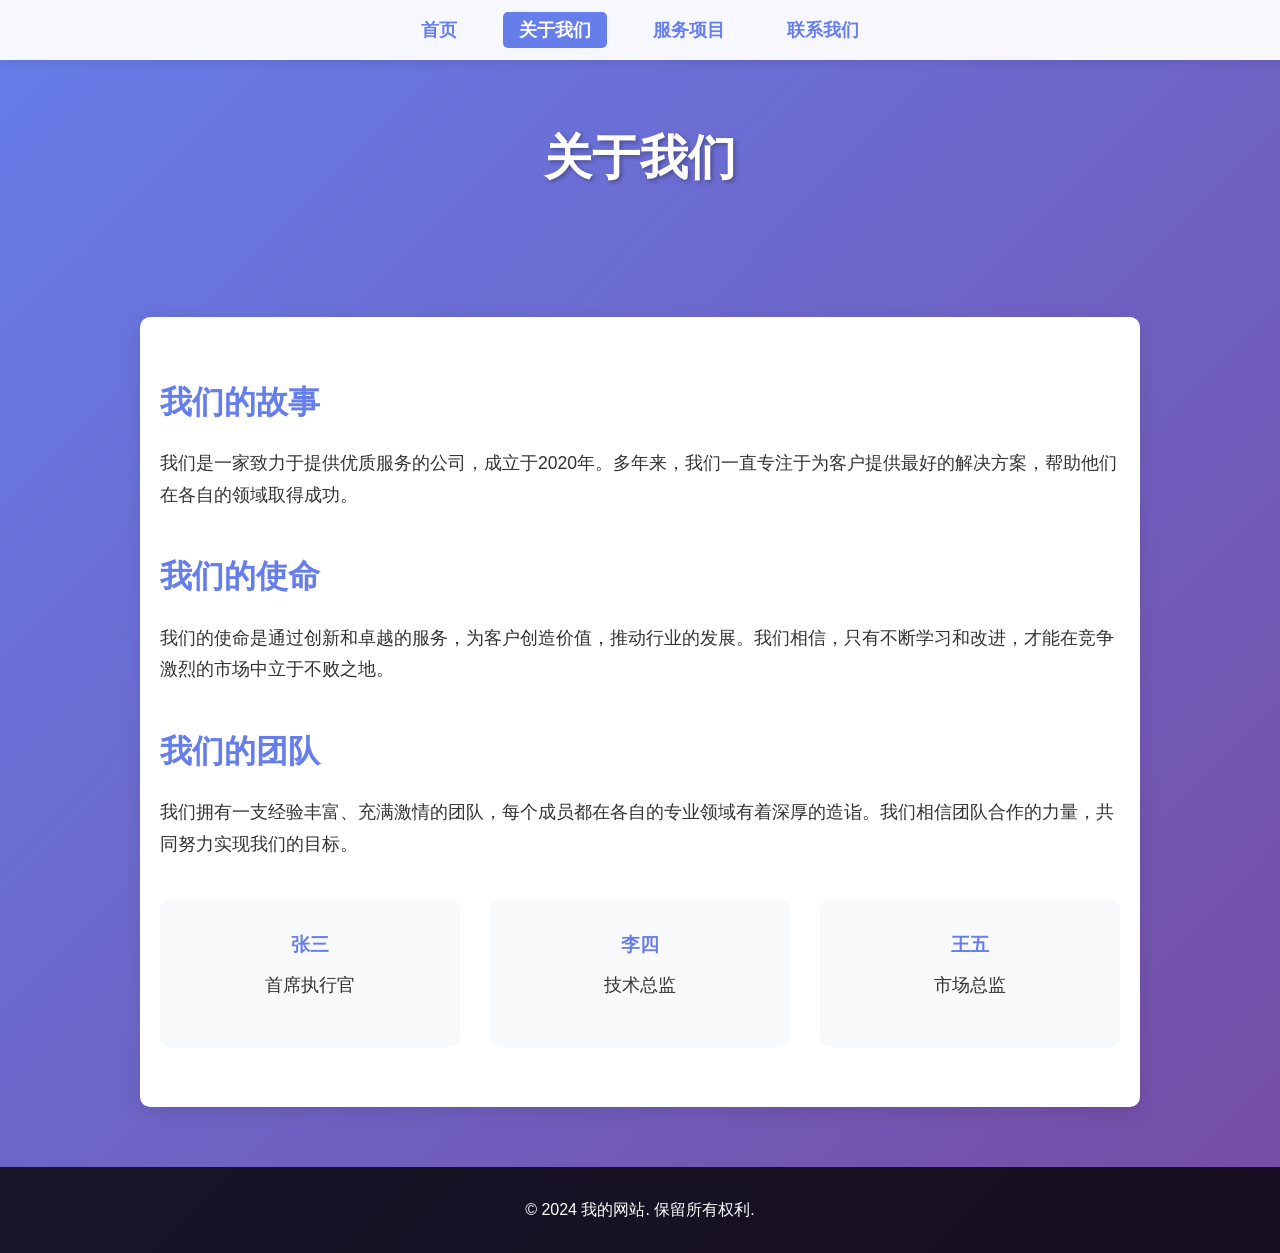
==== about.html @ 340639ab "Add files via upload" ====
<!DOCTYPE html>
<html lang="zh-CN">
<head>
    <meta charset="UTF-8">
    <meta name="viewport" content="width=device-width, initial-scale=1.0">
    <title>关于我们 - 我的网站</title>
    <style>
        * {
            margin: 0;
            padding: 0;
            box-sizing: border-box;
        }
        
        body {
            font-family: 'Microsoft YaHei', Arial, sans-serif;
            line-height: 1.6;
            color: #333;
            background: linear-gradient(135deg, #667eea 0%, #764ba2 100%);
            min-height: 100vh;
        }
        
        .container {
            max-width: 1200px;
            margin: 0 auto;
            padding: 0 20px;
        }
        
        nav {
            background: rgba(255, 255, 255, 0.95);
            box-shadow: 0 2px 10px rgba(0,0,0,0.1);
            padding: 1rem 0;
            position: sticky;
            top: 0;
            z-index: 100;
        }
        
        nav ul {
            list-style: none;
            display: flex;
            justify-content: center;
            flex-wrap: wrap;
        }
        
        nav ul li {
            margin: 0 15px;
        }
        
        nav ul li a {
            text-decoration: none;
            color: #667eea;
            font-weight: bold;
            font-size: 1.1rem;
            padding: 8px 16px;
            border-radius: 5px;
            transition: all 0.3s;
        }
        
        nav ul li a:hover {
            background: #667eea;
            color: white;
        }
        
        nav ul li a.active {
            background: #667eea;
            color: white;
        }
        
        .page-header {
            text-align: center;
            padding: 60px 20px;
            color: white;
        }
        
        .page-header h1 {
            font-size: 3rem;
            margin-bottom: 20px;
            text-shadow: 2px 2px 4px rgba(0,0,0,0.3);
        }
        
        .content {
            background: white;
            padding: 60px 20px;
            margin: 40px auto;
            border-radius: 10px;
            box-shadow: 0 5px 20px rgba(0,0,0,0.1);
            max-width: 1000px;
        }
        
        .content h2 {
            color: #667eea;
            margin-bottom: 20px;
            font-size: 2rem;
        }
        
        .content p {
            margin-bottom: 15px;
            font-size: 1.1rem;
            line-height: 1.8;
        }
        
        .team {
            display: grid;
            grid-template-columns: repeat(auto-fit, minmax(200px, 1fr));
            gap: 30px;
            margin-top: 40px;
        }
        
        .team-member {
            background: #f8f9fa;
            padding: 30px;
            border-radius: 10px;
            text-align: center;
        }
        
        .team-member h3 {
            color: #667eea;
            margin-bottom: 10px;
        }
        
        footer {
            background: rgba(0, 0, 0, 0.8);
            color: white;
            text-align: center;
            padding: 30px 20px;
            margin-top: 60px;
        }
    </style>
</head>
<body>
    <nav>
        <div class="container">
            <ul>
                <li><a href="index.html">首页</a></li>
                <li><a href="about.html" class="active">关于我们</a></li>
                <li><a href="services.html">服务项目</a></li>
                <li><a href="contact.html">联系我们</a></li>
            </ul>
        </div>
    </nav>
    
    <div class="page-header">
        <div class="container">
            <h1>关于我们</h1>
        </div>
    </div>
    
    <div class="container">
        <div class="content">
            <h2>我们的故事</h2>
            <p>我们是一家致力于提供优质服务的公司，成立于2020年。多年来，我们一直专注于为客户提供最好的解决方案，帮助他们在各自的领域取得成功。</p>
            
            <h2 style="margin-top: 40px;">我们的使命</h2>
            <p>我们的使命是通过创新和卓越的服务，为客户创造价值，推动行业的发展。我们相信，只有不断学习和改进，才能在竞争激烈的市场中立于不败之地。</p>
            
            <h2 style="margin-top: 40px;">我们的团队</h2>
            <p>我们拥有一支经验丰富、充满激情的团队，每个成员都在各自的专业领域有着深厚的造诣。我们相信团队合作的力量，共同努力实现我们的目标。</p>
            
            <div class="team">
                <div class="team-member">
                    <h3>张三</h3>
                    <p>首席执行官</p>
                </div>
                <div class="team-member">
                    <h3>李四</h3>
                    <p>技术总监</p>
                </div>
                <div class="team-member">
                    <h3>王五</h3>
                    <p>市场总监</p>
                </div>
            </div>
        </div>
    </div>
    
    <footer>
        <div class="container">
            <p>&copy; 2024 我的网站. 保留所有权利.</p>
        </div>
    </footer>
</body>
</html>
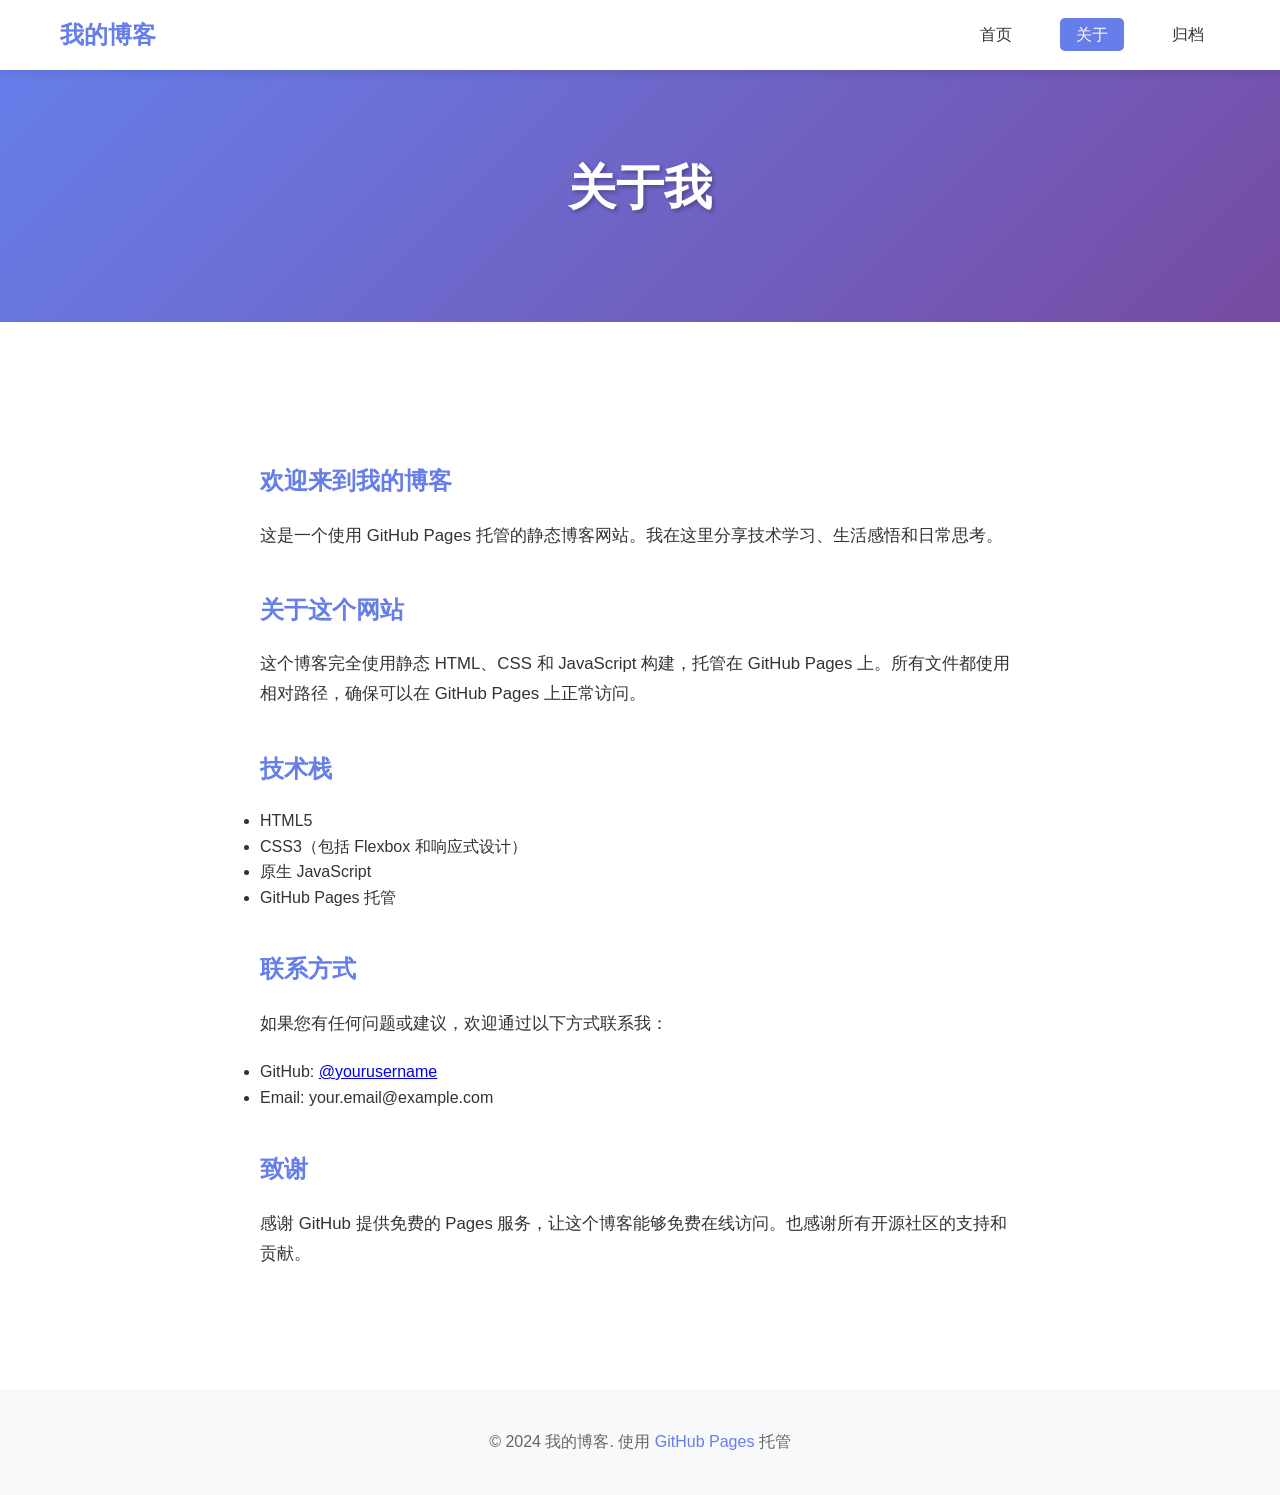
==== commit bc8b9cbd: "Add files via upload" ====
--- a/about.html
+++ b/about.html
@@ -3,178 +3,60 @@
 <head>
     <meta charset="UTF-8">
     <meta name="viewport" content="width=device-width, initial-scale=1.0">
-    <title>关于我们 - 我的网站</title>
-    <style>
-        * {
-            margin: 0;
-            padding: 0;
-            box-sizing: border-box;
-        }
-        
-        body {
-            font-family: 'Microsoft YaHei', Arial, sans-serif;
-            line-height: 1.6;
-            color: #333;
-            background: linear-gradient(135deg, #667eea 0%, #764ba2 100%);
-            min-height: 100vh;
-        }
-        
-        .container {
-            max-width: 1200px;
-            margin: 0 auto;
-            padding: 0 20px;
-        }
-        
-        nav {
-            background: rgba(255, 255, 255, 0.95);
-            box-shadow: 0 2px 10px rgba(0,0,0,0.1);
-            padding: 1rem 0;
-            position: sticky;
-            top: 0;
-            z-index: 100;
-        }
-        
-        nav ul {
-            list-style: none;
-            display: flex;
-            justify-content: center;
-            flex-wrap: wrap;
-        }
-        
-        nav ul li {
-            margin: 0 15px;
-        }
-        
-        nav ul li a {
-            text-decoration: none;
-            color: #667eea;
-            font-weight: bold;
-            font-size: 1.1rem;
-            padding: 8px 16px;
-            border-radius: 5px;
-            transition: all 0.3s;
-        }
-        
-        nav ul li a:hover {
-            background: #667eea;
-            color: white;
-        }
-        
-        nav ul li a.active {
-            background: #667eea;
-            color: white;
-        }
-        
-        .page-header {
-            text-align: center;
-            padding: 60px 20px;
-            color: white;
-        }
-        
-        .page-header h1 {
-            font-size: 3rem;
-            margin-bottom: 20px;
-            text-shadow: 2px 2px 4px rgba(0,0,0,0.3);
-        }
-        
-        .content {
-            background: white;
-            padding: 60px 20px;
-            margin: 40px auto;
-            border-radius: 10px;
-            box-shadow: 0 5px 20px rgba(0,0,0,0.1);
-            max-width: 1000px;
-        }
-        
-        .content h2 {
-            color: #667eea;
-            margin-bottom: 20px;
-            font-size: 2rem;
-        }
-        
-        .content p {
-            margin-bottom: 15px;
-            font-size: 1.1rem;
-            line-height: 1.8;
-        }
-        
-        .team {
-            display: grid;
-            grid-template-columns: repeat(auto-fit, minmax(200px, 1fr));
-            gap: 30px;
-            margin-top: 40px;
-        }
-        
-        .team-member {
-            background: #f8f9fa;
-            padding: 30px;
-            border-radius: 10px;
-            text-align: center;
-        }
-        
-        .team-member h3 {
-            color: #667eea;
-            margin-bottom: 10px;
-        }
-        
-        footer {
-            background: rgba(0, 0, 0, 0.8);
-            color: white;
-            text-align: center;
-            padding: 30px 20px;
-            margin-top: 60px;
-        }
-    </style>
+    <title>关于 - 我的博客</title>
+    <link rel="stylesheet" href="css/style.css">
 </head>
 <body>
     <nav>
         <div class="container">
-            <ul>
+            <div class="nav-brand">
+                <a href="index.html">我的博客</a>
+            </div>
+            <ul class="nav-menu">
                 <li><a href="index.html">首页</a></li>
-                <li><a href="about.html" class="active">关于我们</a></li>
-                <li><a href="services.html">服务项目</a></li>
-                <li><a href="contact.html">联系我们</a></li>
+                <li><a href="about.html" class="active">关于</a></li>
+                <li><a href="archive.html">归档</a></li>
             </ul>
         </div>
     </nav>
     
-    <div class="page-header">
+    <header class="hero">
         <div class="container">
-            <h1>关于我们</h1>
+            <h1>关于我</h1>
         </div>
-    </div>
+    </header>
     
-    <div class="container">
-        <div class="content">
-            <h2>我们的故事</h2>
-            <p>我们是一家致力于提供优质服务的公司，成立于2020年。多年来，我们一直专注于为客户提供最好的解决方案，帮助他们在各自的领域取得成功。</p>
+    <main class="container">
+        <div class="about-content">
+            <h2>欢迎来到我的博客</h2>
+            <p>这是一个使用 GitHub Pages 托管的静态博客网站。我在这里分享技术学习、生活感悟和日常思考。</p>
             
-            <h2 style="margin-top: 40px;">我们的使命</h2>
-            <p>我们的使命是通过创新和卓越的服务，为客户创造价值，推动行业的发展。我们相信，只有不断学习和改进，才能在竞争激烈的市场中立于不败之地。</p>
+            <h2>关于这个网站</h2>
+            <p>这个博客完全使用静态 HTML、CSS 和 JavaScript 构建，托管在 GitHub Pages 上。所有文件都使用相对路径，确保可以在 GitHub Pages 上正常访问。</p>
             
-            <h2 style="margin-top: 40px;">我们的团队</h2>
-            <p>我们拥有一支经验丰富、充满激情的团队，每个成员都在各自的专业领域有着深厚的造诣。我们相信团队合作的力量，共同努力实现我们的目标。</p>
+            <h2>技术栈</h2>
+            <ul>
+                <li>HTML5</li>
+                <li>CSS3（包括 Flexbox 和响应式设计）</li>
+                <li>原生 JavaScript</li>
+                <li>GitHub Pages 托管</li>
+            </ul>
             
-            <div class="team">
-                <div class="team-member">
-                    <h3>张三</h3>
-                    <p>首席执行官</p>
-                </div>
-                <div class="team-member">
-                    <h3>李四</h3>
-                    <p>技术总监</p>
-                </div>
-                <div class="team-member">
-                    <h3>王五</h3>
-                    <p>市场总监</p>
-                </div>
-            </div>
+            <h2>联系方式</h2>
+            <p>如果您有任何问题或建议，欢迎通过以下方式联系我：</p>
+            <ul>
+                <li>GitHub: <a href="https://github.com/yourusername" target="_blank">@yourusername</a></li>
+                <li>Email: your.email@example.com</li>
+            </ul>
+            
+            <h2>致谢</h2>
+            <p>感谢 GitHub 提供免费的 Pages 服务，让这个博客能够免费在线访问。也感谢所有开源社区的支持和贡献。</p>
         </div>
-    </div>
+    </main>
     
     <footer>
         <div class="container">
-            <p>&copy; 2024 我的网站. 保留所有权利.</p>
+            <p>&copy; 2024 我的博客. 使用 <a href="https://pages.github.com/" target="_blank">GitHub Pages</a> 托管</p>
         </div>
     </footer>
 </body>
--- a/css/style.css
+++ b/css/style.css
@@ -0,0 +1,353 @@
+* {
+    margin: 0;
+    padding: 0;
+    box-sizing: border-box;
+}
+
+:root {
+    --primary-color: #667eea;
+    --secondary-color: #764ba2;
+    --text-color: #333;
+    --text-light: #666;
+    --bg-light: #f8f9fa;
+    --border-color: #e0e0e0;
+}
+
+body {
+    font-family: 'Microsoft YaHei', 'Segoe UI', Arial, sans-serif;
+    line-height: 1.6;
+    color: var(--text-color);
+    background: #fff;
+}
+
+.container {
+    max-width: 1200px;
+    margin: 0 auto;
+    padding: 0 20px;
+}
+
+/* Navigation */
+nav {
+    background: #fff;
+    box-shadow: 0 2px 10px rgba(0,0,0,0.1);
+    padding: 1rem 0;
+    position: sticky;
+    top: 0;
+    z-index: 100;
+}
+
+nav .container {
+    display: flex;
+    justify-content: space-between;
+    align-items: center;
+}
+
+.nav-brand a {
+    font-size: 1.5rem;
+    font-weight: bold;
+    color: var(--primary-color);
+    text-decoration: none;
+}
+
+.nav-menu {
+    list-style: none;
+    display: flex;
+    gap: 2rem;
+}
+
+.nav-menu li a {
+    text-decoration: none;
+    color: var(--text-color);
+    font-weight: 500;
+    padding: 8px 16px;
+    border-radius: 5px;
+    transition: all 0.3s;
+}
+
+.nav-menu li a:hover,
+.nav-menu li a.active {
+    background: var(--primary-color);
+    color: white;
+}
+
+/* Hero Section */
+.hero {
+    background: linear-gradient(135deg, var(--primary-color) 0%, var(--secondary-color) 100%);
+    color: white;
+    text-align: center;
+    padding: 80px 20px;
+    margin-bottom: 60px;
+}
+
+.hero h1 {
+    font-size: 3rem;
+    margin-bottom: 15px;
+    text-shadow: 2px 2px 4px rgba(0,0,0,0.3);
+}
+
+.hero p {
+    font-size: 1.3rem;
+    opacity: 0.95;
+}
+
+/* Blog Posts */
+.blog-posts {
+    display: grid;
+    gap: 40px;
+    margin-bottom: 60px;
+}
+
+.post-card {
+    background: white;
+    border: 1px solid var(--border-color);
+    border-radius: 10px;
+    padding: 30px;
+    transition: all 0.3s;
+}
+
+.post-card:hover {
+    box-shadow: 0 5px 20px rgba(0,0,0,0.1);
+    transform: translateY(-3px);
+}
+
+.post-meta {
+    display: flex;
+    gap: 15px;
+    margin-bottom: 15px;
+    font-size: 0.9rem;
+    color: var(--text-light);
+}
+
+.post-date {
+    color: var(--text-light);
+}
+
+.post-category {
+    background: var(--primary-color);
+    color: white;
+    padding: 4px 12px;
+    border-radius: 15px;
+    font-size: 0.85rem;
+}
+
+.post-title {
+    margin-bottom: 15px;
+}
+
+.post-title a {
+    color: var(--text-color);
+    text-decoration: none;
+    font-size: 1.8rem;
+    transition: color 0.3s;
+}
+
+.post-title a:hover {
+    color: var(--primary-color);
+}
+
+.post-excerpt {
+    color: var(--text-light);
+    margin-bottom: 20px;
+    line-height: 1.8;
+    font-size: 1.05rem;
+}
+
+.read-more {
+    color: var(--primary-color);
+    text-decoration: none;
+    font-weight: 600;
+    transition: all 0.3s;
+}
+
+.read-more:hover {
+    color: var(--secondary-color);
+    padding-left: 5px;
+}
+
+/* Post Page */
+.post-header {
+    text-align: center;
+    padding: 60px 20px 40px;
+    border-bottom: 2px solid var(--border-color);
+    margin-bottom: 40px;
+}
+
+.post-header h1 {
+    font-size: 2.5rem;
+    margin-bottom: 15px;
+    color: var(--text-color);
+}
+
+.post-content {
+    max-width: 800px;
+    margin: 0 auto;
+    padding: 0 20px 60px;
+}
+
+.post-content h2 {
+    color: var(--primary-color);
+    margin: 40px 0 20px;
+    font-size: 1.8rem;
+}
+
+.post-content h3 {
+    color: var(--text-color);
+    margin: 30px 0 15px;
+    font-size: 1.4rem;
+}
+
+.post-content p {
+    margin-bottom: 20px;
+    line-height: 1.8;
+    font-size: 1.05rem;
+}
+
+.post-content ul,
+.post-content ol {
+    margin: 20px 0 20px 30px;
+    line-height: 1.8;
+}
+
+.post-content li {
+    margin-bottom: 10px;
+}
+
+.post-content code {
+    background: var(--bg-light);
+    padding: 2px 6px;
+    border-radius: 3px;
+    font-family: 'Courier New', monospace;
+    font-size: 0.9em;
+}
+
+.post-content pre {
+    background: var(--bg-light);
+    padding: 20px;
+    border-radius: 5px;
+    overflow-x: auto;
+    margin: 20px 0;
+}
+
+.post-content pre code {
+    background: none;
+    padding: 0;
+}
+
+.post-content blockquote {
+    border-left: 4px solid var(--primary-color);
+    padding-left: 20px;
+    margin: 20px 0;
+    color: var(--text-light);
+    font-style: italic;
+}
+
+.back-link {
+    display: inline-block;
+    margin-bottom: 30px;
+    color: var(--primary-color);
+    text-decoration: none;
+    font-weight: 600;
+}
+
+.back-link:hover {
+    color: var(--secondary-color);
+}
+
+/* Footer */
+footer {
+    background: var(--bg-light);
+    padding: 40px 20px;
+    text-align: center;
+    color: var(--text-light);
+    margin-top: 60px;
+}
+
+footer a {
+    color: var(--primary-color);
+    text-decoration: none;
+}
+
+footer a:hover {
+    text-decoration: underline;
+}
+
+/* Archive Page */
+.archive-list {
+    max-width: 800px;
+    margin: 0 auto;
+}
+
+.archive-item {
+    padding: 20px 0;
+    border-bottom: 1px solid var(--border-color);
+}
+
+.archive-item:last-child {
+    border-bottom: none;
+}
+
+.archive-item h3 {
+    margin-bottom: 10px;
+}
+
+.archive-item h3 a {
+    color: var(--text-color);
+    text-decoration: none;
+    font-size: 1.3rem;
+}
+
+.archive-item h3 a:hover {
+    color: var(--primary-color);
+}
+
+.archive-item .archive-meta {
+    color: var(--text-light);
+    font-size: 0.9rem;
+}
+
+/* About Page */
+.about-content {
+    max-width: 800px;
+    margin: 0 auto;
+    padding: 40px 20px;
+}
+
+.about-content h2 {
+    color: var(--primary-color);
+    margin: 40px 0 20px;
+}
+
+.about-content p {
+    margin-bottom: 20px;
+    line-height: 1.8;
+    font-size: 1.05rem;
+}
+
+/* Responsive */
+@media (max-width: 768px) {
+    nav .container {
+        flex-direction: column;
+        gap: 1rem;
+    }
+    
+    .nav-menu {
+        gap: 1rem;
+    }
+    
+    .hero h1 {
+        font-size: 2rem;
+    }
+    
+    .hero p {
+        font-size: 1.1rem;
+    }
+    
+    .post-title a {
+        font-size: 1.4rem;
+    }
+    
+    .post-header h1 {
+        font-size: 2rem;
+    }
+}
+
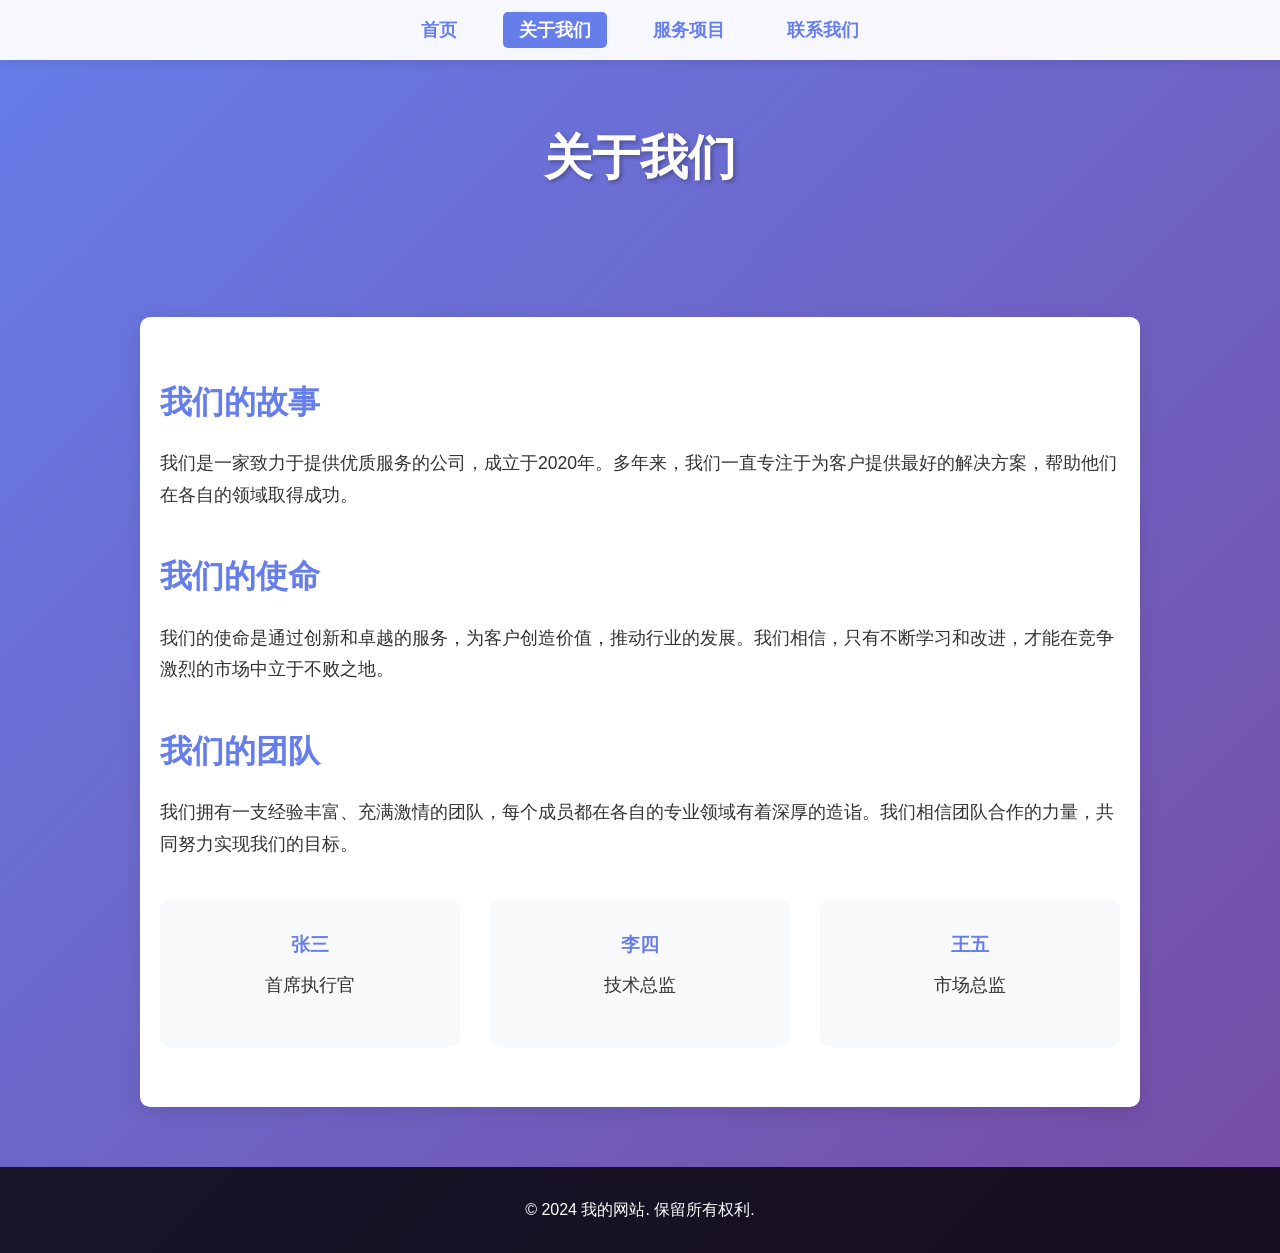
==== commit fb3c6404: "Add files via upload" ====
--- a/about.html
+++ b/about.html
@@ -3,60 +3,178 @@
 <head>
     <meta charset="UTF-8">
     <meta name="viewport" content="width=device-width, initial-scale=1.0">
-    <title>关于 - 我的博客</title>
-    <link rel="stylesheet" href="css/style.css">
+    <title>关于我们 - 我的网站</title>
+    <style>
+        * {
+            margin: 0;
+            padding: 0;
+            box-sizing: border-box;
+        }
+        
+        body {
+            font-family: 'Microsoft YaHei', Arial, sans-serif;
+            line-height: 1.6;
+            color: #333;
+            background: linear-gradient(135deg, #667eea 0%, #764ba2 100%);
+            min-height: 100vh;
+        }
+        
+        .container {
+            max-width: 1200px;
+            margin: 0 auto;
+            padding: 0 20px;
+        }
+        
+        nav {
+            background: rgba(255, 255, 255, 0.95);
+            box-shadow: 0 2px 10px rgba(0,0,0,0.1);
+            padding: 1rem 0;
+            position: sticky;
+            top: 0;
+            z-index: 100;
+        }
+        
+        nav ul {
+            list-style: none;
+            display: flex;
+            justify-content: center;
+            flex-wrap: wrap;
+        }
+        
+        nav ul li {
+            margin: 0 15px;
+        }
+        
+        nav ul li a {
+            text-decoration: none;
+            color: #667eea;
+            font-weight: bold;
+            font-size: 1.1rem;
+            padding: 8px 16px;
+            border-radius: 5px;
+            transition: all 0.3s;
+        }
+        
+        nav ul li a:hover {
+            background: #667eea;
+            color: white;
+        }
+        
+        nav ul li a.active {
+            background: #667eea;
+            color: white;
+        }
+        
+        .page-header {
+            text-align: center;
+            padding: 60px 20px;
+            color: white;
+        }
+        
+        .page-header h1 {
+            font-size: 3rem;
+            margin-bottom: 20px;
+            text-shadow: 2px 2px 4px rgba(0,0,0,0.3);
+        }
+        
+        .content {
+            background: white;
+            padding: 60px 20px;
+            margin: 40px auto;
+            border-radius: 10px;
+            box-shadow: 0 5px 20px rgba(0,0,0,0.1);
+            max-width: 1000px;
+        }
+        
+        .content h2 {
+            color: #667eea;
+            margin-bottom: 20px;
+            font-size: 2rem;
+        }
+        
+        .content p {
+            margin-bottom: 15px;
+            font-size: 1.1rem;
+            line-height: 1.8;
+        }
+        
+        .team {
+            display: grid;
+            grid-template-columns: repeat(auto-fit, minmax(200px, 1fr));
+            gap: 30px;
+            margin-top: 40px;
+        }
+        
+        .team-member {
+            background: #f8f9fa;
+            padding: 30px;
+            border-radius: 10px;
+            text-align: center;
+        }
+        
+        .team-member h3 {
+            color: #667eea;
+            margin-bottom: 10px;
+        }
+        
+        footer {
+            background: rgba(0, 0, 0, 0.8);
+            color: white;
+            text-align: center;
+            padding: 30px 20px;
+            margin-top: 60px;
+        }
+    </style>
 </head>
 <body>
     <nav>
         <div class="container">
-            <div class="nav-brand">
-                <a href="index.html">我的博客</a>
-            </div>
-            <ul class="nav-menu">
+            <ul>
                 <li><a href="index.html">首页</a></li>
-                <li><a href="about.html" class="active">关于</a></li>
-                <li><a href="archive.html">归档</a></li>
+                <li><a href="about.html" class="active">关于我们</a></li>
+                <li><a href="services.html">服务项目</a></li>
+                <li><a href="contact.html">联系我们</a></li>
             </ul>
         </div>
     </nav>
     
-    <header class="hero">
+    <div class="page-header">
         <div class="container">
-            <h1>关于我</h1>
+            <h1>关于我们</h1>
         </div>
-    </header>
+    </div>
     
-    <main class="container">
-        <div class="about-content">
-            <h2>欢迎来到我的博客</h2>
-            <p>这是一个使用 GitHub Pages 托管的静态博客网站。我在这里分享技术学习、生活感悟和日常思考。</p>
+    <div class="container">
+        <div class="content">
+            <h2>我们的故事</h2>
+            <p>我们是一家致力于提供优质服务的公司，成立于2020年。多年来，我们一直专注于为客户提供最好的解决方案，帮助他们在各自的领域取得成功。</p>
             
-            <h2>关于这个网站</h2>
-            <p>这个博客完全使用静态 HTML、CSS 和 JavaScript 构建，托管在 GitHub Pages 上。所有文件都使用相对路径，确保可以在 GitHub Pages 上正常访问。</p>
+            <h2 style="margin-top: 40px;">我们的使命</h2>
+            <p>我们的使命是通过创新和卓越的服务，为客户创造价值，推动行业的发展。我们相信，只有不断学习和改进，才能在竞争激烈的市场中立于不败之地。</p>
             
-            <h2>技术栈</h2>
-            <ul>
-                <li>HTML5</li>
-                <li>CSS3（包括 Flexbox 和响应式设计）</li>
-                <li>原生 JavaScript</li>
-                <li>GitHub Pages 托管</li>
-            </ul>
+            <h2 style="margin-top: 40px;">我们的团队</h2>
+            <p>我们拥有一支经验丰富、充满激情的团队，每个成员都在各自的专业领域有着深厚的造诣。我们相信团队合作的力量，共同努力实现我们的目标。</p>
             
-            <h2>联系方式</h2>
-            <p>如果您有任何问题或建议，欢迎通过以下方式联系我：</p>
-            <ul>
-                <li>GitHub: <a href="https://github.com/yourusername" target="_blank">@yourusername</a></li>
-                <li>Email: your.email@example.com</li>
-            </ul>
-            
-            <h2>致谢</h2>
-            <p>感谢 GitHub 提供免费的 Pages 服务，让这个博客能够免费在线访问。也感谢所有开源社区的支持和贡献。</p>
+            <div class="team">
+                <div class="team-member">
+                    <h3>张三</h3>
+                    <p>首席执行官</p>
+                </div>
+                <div class="team-member">
+                    <h3>李四</h3>
+                    <p>技术总监</p>
+                </div>
+                <div class="team-member">
+                    <h3>王五</h3>
+                    <p>市场总监</p>
+                </div>
+            </div>
         </div>
-    </main>
+    </div>
     
     <footer>
         <div class="container">
-            <p>&copy; 2024 我的博客. 使用 <a href="https://pages.github.com/" target="_blank">GitHub Pages</a> 托管</p>
+            <p>&copy; 2024 我的网站. 保留所有权利.</p>
         </div>
     </footer>
 </body>
